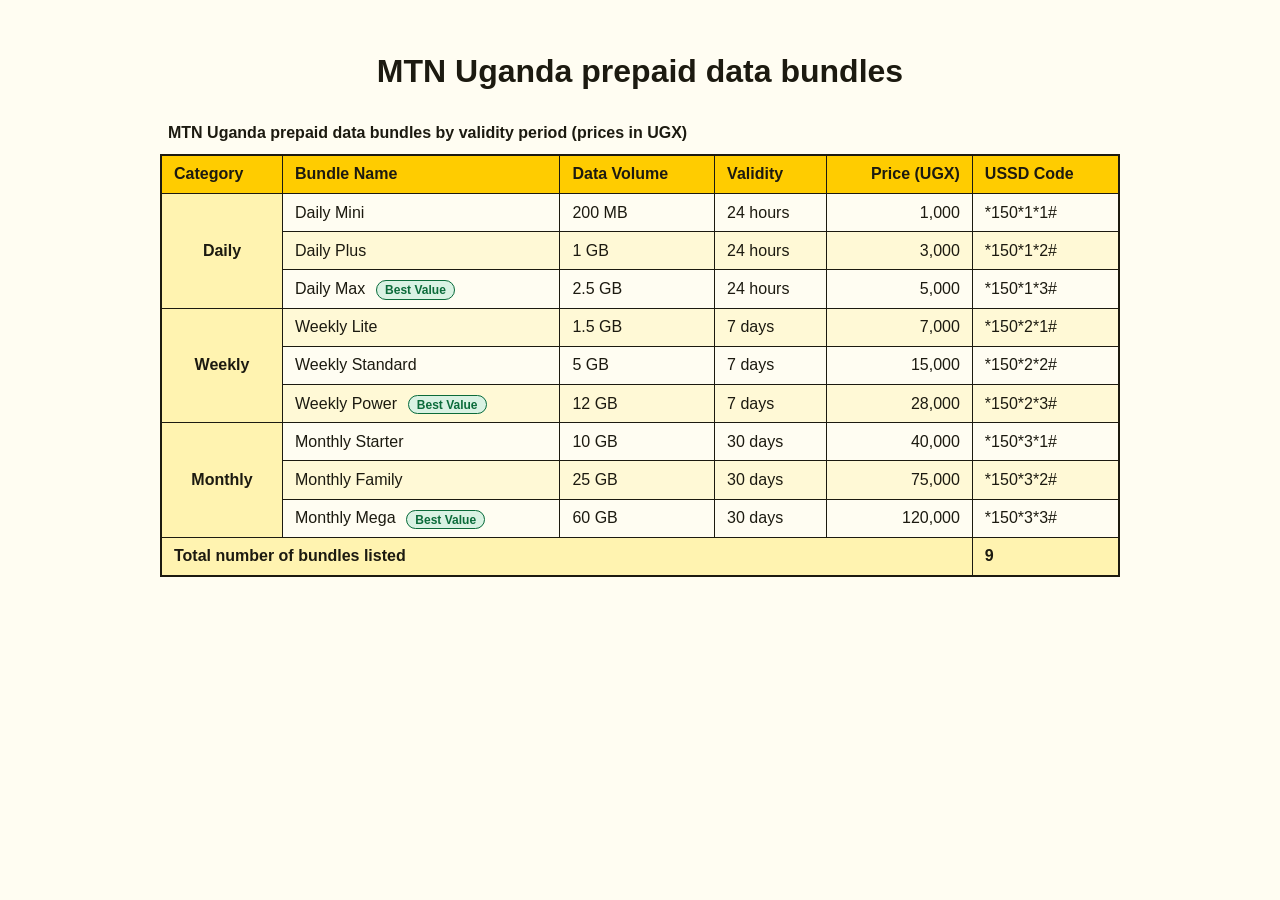
==== MTN.html @ 23386eed "Add Courseworks files" ====
<!DOCTYPE html>
<html lang="en">
<head>
<meta charset="UTF-8">
<meta name="viewport" content=  "width=device-width, initial-scale=1">
<title>MTN Uganda Prepaid Data Bundles</title>
<style>
  body { margin: 0; padding: 2rem 1rem; background: #fffdf2; color: #1c1a10;
         font-family: "Trebuchet MS", Arial, sans-serif; }
  h1 { text-align: center; }
  .table-wrap { max-width: 60rem; margin: 0 auto; }
  table { border-collapse: collapse; margin: 0 auto; width: 100%; border: 2px solid #1c1a10; }
  caption { padding: .75rem .5rem; font-weight: 700; text-align: left; }
  th, td { border: 1px solid #1c1a10; padding: .6rem .75rem; text-align: left; }
  thead th { background: #ffcc00; }
  tfoot td { background: #fff3b0; font-weight: 700; }
  .price { text-align: right; white-space: nowrap; }
  tbody tr:nth-child(even) { background: #fff9d6; }
  tbody tr:hover { background: #ffe680; }
  .category { background: #fff3b0; font-weight: 700; text-align: center; }
  .best { margin-left: .4rem; padding: .1rem .5rem; border-radius: 999px; border: 1px solid #0b6b3a;
          background: #d9f2e3; color: #0b6b3a; font-size: .75rem; font-weight: 700; white-space: nowrap; }
  @media (max-width: 599px) {
    .table-wrap { overflow-x: auto; }
    table { min-width: 40rem; }
  }
</style>
</head>
<body>

<h1>MTN Uganda prepaid data bundles</h1>

<div class="table-wrap">
<table>
  <caption>MTN Uganda prepaid data bundles by validity period (prices in UGX)</caption>
  <thead>
    <tr>
      <th>Category</th><th>Bundle Name</th><th>Data Volume</th>
      <th>Validity</th><th class="price">Price (UGX)</th><th>USSD Code</th>
    </tr>
  </thead>
  <tbody>
    <tr>
      <td class="category" rowspan="3">Daily</td>
      <td>Daily Mini</td><td>200 MB</td><td>24 hours</td><td class="price">1,000</td><td>*150*1*1#</td>
    </tr>
    <tr>
      <td>Daily Plus</td><td>1 GB</td><td>24 hours</td><td class="price">3,000</td><td>*150*1*2#</td>
    </tr>
    <tr>
      <td>Daily Max <span class="best">Best Value</span></td><td>2.5 GB</td><td>24 hours</td><td class="price">5,000</td><td>*150*1*3#</td>
    </tr>

    <tr>
      <td class="category" rowspan="3">Weekly</td>
      <td>Weekly Lite</td><td>1.5 GB</td><td>7 days</td><td class="price">7,000</td><td>*150*2*1#</td>
    </tr>
    <tr>
      <td>Weekly Standard</td><td>5 GB</td><td>7 days</td><td class="price">15,000</td><td>*150*2*2#</td>
    </tr>
    <tr>
      <td>Weekly Power <span class="best">Best Value</span></td><td>12 GB</td><td>7 days</td><td class="price">28,000</td><td>*150*2*3#</td>
    </tr>

    <tr>
      <td class="category" rowspan="3">Monthly</td>
      <td>Monthly Starter</td><td>10 GB</td><td>30 days</td><td class="price">40,000</td><td>*150*3*1#</td>
    </tr>
    <tr>
      <td>Monthly Family</td><td>25 GB</td><td>30 days</td><td class="price">75,000</td><td>*150*3*2#</td>
    </tr>
    <tr>
      <td>Monthly Mega <span class="best">Best Value</span></td><td>60 GB</td><td>30 days</td><td class="price">120,000</td><td>*150*3*3#</td>
    </tr>
  </tbody>
  <tfoot>
    <tr><td colspan="5">Total number of bundles listed</td><td>9</td></tr>
  </tfoot>
</table>
</div>

</body>
</html>
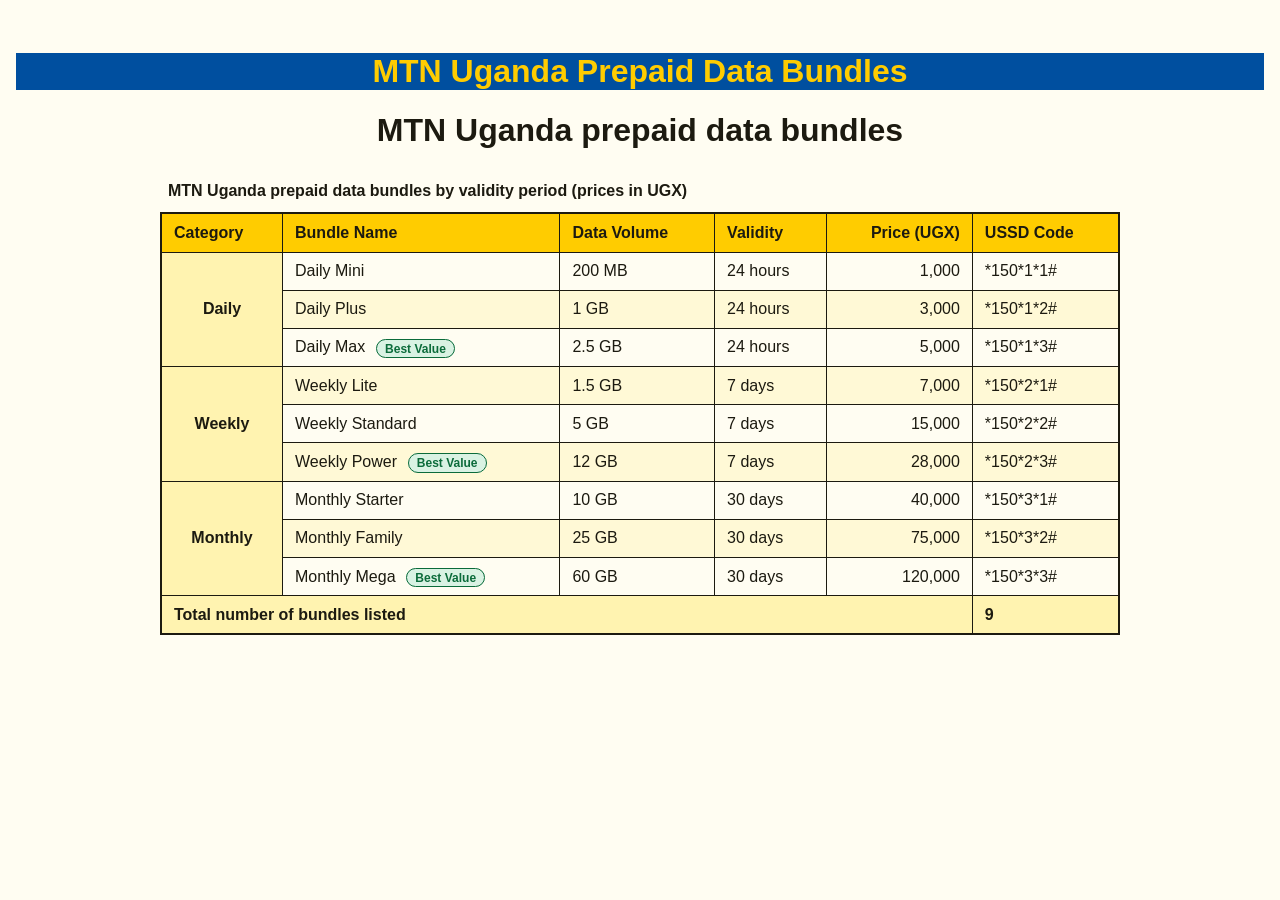
==== commit 9de11f29: "Final Set" ====
--- a/MTN.html
+++ b/MTN.html
@@ -3,7 +3,7 @@
 <head>
 <meta charset="UTF-8">
 <meta name="viewport" content=  "width=device-width, initial-scale=1">
-<title>MTN Uganda Prepaid Data Bundles</title>
+<h1 style="color:#ffcc00; background:#004f9f; text-align:center;">MTN Uganda Prepaid Data Bundles</h1>
 <style>
   body { margin: 0; padding: 2rem 1rem; background: #fffdf2; color: #1c1a10;
          font-family: "Trebuchet MS", Arial, sans-serif; }
